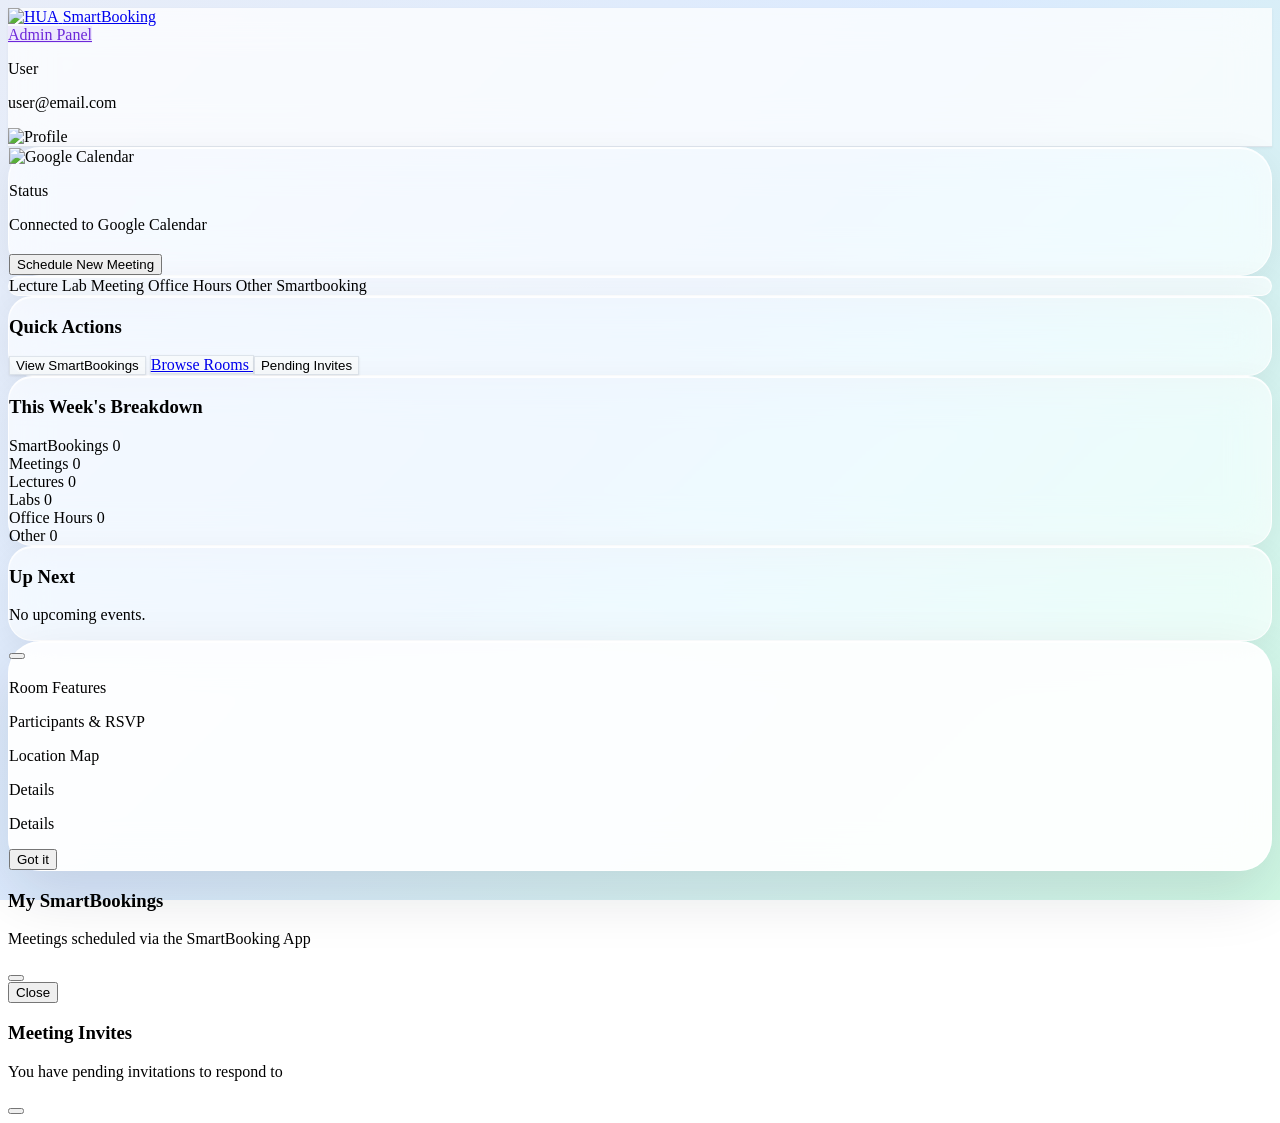
==== src/main/resources/templates/index.html @ e2af1001 "feat: more unit testing, minor bug fixes" ====
<!DOCTYPE html>
<html xmlns:th="http://www.thymeleaf.org"
      xmlns:sec="http://www.thymeleaf.org/extras/spring-security">
<head>
    <meta charset="UTF-8">
    <meta name="viewport" content="width=device-width, initial-scale=1.0">
    <meta name="_csrf" th:content="${_csrf.token}"/>
    <meta name="_csrf_header" th:content="${_csrf.headerName}"/>
    <title>SmartBooking - Dashboard</title>
    <link rel="stylesheet" href="https://unpkg.com/leaflet@1.9.4/dist/leaflet.css" />
    <script src="https://cdn.tailwindcss.com"></script>
    <script src="https://unpkg.com/lucide@latest"></script>
    <script src='https://cdn.jsdelivr.net/npm/fullcalendar@6.1.11/index.global.min.js'></script>
    <script src="https://unpkg.com/leaflet@1.9.4/dist/leaflet.js"></script>

    <link rel="stylesheet" th:href="@{/css/style.css}">
    <style>
        body.light-glass-theme {
            background: linear-gradient(135deg, #e8edf8 0%, #dbeafe 45%, #d1fae5 100%) !important;
            background-attachment: fixed !important;
        }

        .glass-surface {
            background: rgba(255, 255, 255, 0.65);
            backdrop-filter: blur(20px) saturate(160%);
            -webkit-backdrop-filter: blur(20px) saturate(160%);
            border: 1px solid rgba(255, 255, 255, 0.85);
            border-radius: 1.5rem;
            box-shadow: 0 8px 32px rgba(15, 23, 42, 0.06), inset 0 1px 0 rgba(255, 255, 255, 0.9);
        }

        .glass-surface-hero {
            background: rgba(255, 255, 255, 0.70);
            backdrop-filter: blur(20px) saturate(160%);
            -webkit-backdrop-filter: blur(20px) saturate(160%);
            border: 1px solid rgba(255, 255, 255, 0.85);
            border-radius: 2rem;
            box-shadow: 0 8px 32px rgba(15, 23, 42, 0.06), inset 0 1px 0 rgba(255, 255, 255, 0.9);
        }

        .glass-modal {
            background: rgba(255, 255, 255, 0.92);
            border: 1px solid rgba(255, 255, 255, 0.90);
            backdrop-filter: blur(20px);
            -webkit-backdrop-filter: blur(20px);
            border-radius: 2rem;
            box-shadow: 0 24px 60px rgba(15, 23, 42, 0.12), inset 0 1px 0 rgba(255, 255, 255, 0.9);
        }

        .glass-nav {
            background: rgba(255, 255, 255, 0.75) !important;
            backdrop-filter: blur(20px) !important;
            -webkit-backdrop-filter: blur(20px) !important;
            border-bottom: 1px solid rgba(148, 163, 184, 0.25) !important;
            box-shadow: 0 1px 3px rgba(15, 23, 42, 0.05) !important;
        }

        .glass-row {
            background: rgba(248, 250, 252, 0.80);
            border: 1px solid rgba(148, 163, 184, 0.25);
            box-shadow: 0 1px 3px rgba(15, 23, 42, 0.06), 0 1px 2px rgba(15, 23, 42, 0.04);
            transition: background 0.2s ease, box-shadow 0.2s ease, transform 0.15s ease;
        }

        .glass-row:hover {
            box-shadow: 0 4px 12px rgba(15, 23, 42, 0.08);
            transform: translateY(-1px);
        }

        .glass-row-blue:hover { background: rgba(239, 246, 255, 0.90); border-color: rgba(37, 99, 235, 0.25); }
        .glass-row-green:hover { background: rgba(236, 253, 245, 0.90); border-color: rgba(16, 185, 129, 0.25); }
        .glass-row-amber:hover { background: rgba(255, 251, 235, 0.90); border-color: rgba(245, 158, 11, 0.25); }
    </style>
</head>
<body class="min-h-screen font-sans text-slate-800 selection:bg-blue-100 light-glass-theme">

<div id="global-toast" class="fixed top-20 right-5 z-[9999] flex items-center gap-3 px-5 py-3.5 rounded-xl shadow-2xl transition-all duration-300 transform translate-x-[150%]">
    <i id="toast-icon" data-lucide="alert-triangle" class="w-5 h-5 shrink-0"></i>
    <span id="toast-message" class="text-sm font-bold tracking-wide"></span>
</div>

<input type="hidden" id="calendarEventsData" th:value="${eventsJson}"
       th:data-ooo-start="${outOfOfficeStart}"
       th:data-ooo-end="${outOfOfficeEnd}" />
<input type="hidden" id="currentUserEmail" th:value="${email}"/>

<nav class="glass-nav py-3 px-8 flex justify-between items-center sticky top-0 z-50">
    <div class="flex items-center gap-2">
        <a href="/" class="flex items-center gap-2 hover:opacity-80 transition-opacity">
            <img th:src="@{/images/hua-logo.png}" alt="HUA" class="w-8 h-8 object-contain" />
            <span class="text-lg font-bold tracking-tight btn-gradient-text">SmartBooking</span>
        </a>
    </div>
    <div class="flex items-center gap-4">
        <a sec:authorize="hasAuthority('ADMIN')" href="/admin/rooms" style="background: rgba(167,130,246,0.15); color: #6d28d9;" class="hover:opacity-80 font-semibold px-3 py-1.5 rounded-lg text-sm transition-all flex items-center gap-1.5">
            <i data-lucide="shield" class="w-4 h-4"></i> Admin Panel
        </a>
        <div class="text-right hidden md:block">
            <p class="text-xs font-bold text-gray-900" th:text="${name}">User</p>
            <p class="text-[10px] text-gray-500 uppercase tracking-wider font-bold"
               th:text="${role == 'ADMIN' ? 'Administrator' : email}">user@email.com</p>
        </div>
        <img th:src="${avatar != null ? avatar : 'https://ui-avatars.com/api/?name=' + name + '&background=dbeafe&color=2563eb'}"
             alt="Profile"
             class="w-10 h-10 rounded-full border-2 border-white shadow-md object-cover">
        <a href="/profile" class="text-gray-400 hover:text-blue-600 transition-colors p-2" title="My Profile">
            <i data-lucide="user-cog" class="w-5 h-5"></i>
        </a>
        <a href="#" onclick="document.getElementById('logout-form').submit(); return false;" class="text-gray-400 hover:text-red-600 transition-colors p-2" title="Logout">
            <i data-lucide="log-out" class="w-5 h-5"></i>
        </a>
        <form id="logout-form" th:action="@{/logout}" method="post" class="hidden"></form>
    </div>
</nav>

<main class="max-w-7xl mx-auto p-6 space-y-6">


    <div class="glass-surface-hero p-8 relative overflow-hidden">
        <div class="absolute -top-10 -right-10 w-64 h-64 bg-blue-400/10 rounded-full blur-3xl"></div>
        <div class="absolute -bottom-10 -left-10 w-64 h-64 bg-emerald-400/10 rounded-full blur-3xl"></div>
        <div class="relative z-10 flex flex-col md:flex-row justify-between items-start md:items-center gap-6">
            <div>
                <div class="flex items-center gap-3 mb-4">
                    <div class="w-12 h-12 bg-blue-50 rounded-xl flex items-center justify-center shadow-inner">
                        <img src="https://upload.wikimedia.org/wikipedia/commons/a/a5/Google_Calendar_icon_%282020%29.svg"
                             alt="Google Calendar"
                             class="w-7 h-7 object-contain">
                    </div>
                    <div>
                        <p class="text-[10px] uppercase tracking-widest text-slate-400 leading-none mb-1">Status</p>
                        <p class="text-sm font-bold text-slate-700">Connected to Google Calendar</p>
                    </div>
                </div>
                <h2 class="text-3xl font-bold mb-1 tracking-tight btn-gradient-text"
                    th:text="${name != null and !#strings.isEmpty(name)} ? ('Welcome back, ' + (${title != null and !#strings.isEmpty(title)} ? ${title} + ' ' : '') + ${name} + '!') : 'Welcome back!'">
                </h2>
            </div>
            <button onclick="window.location.href='/book'" class="bg-gradient-to-r from-blue-600 to-emerald-600 text-white flex items-center gap-2 px-8 py-4 rounded-xl font-bold transition-all shadow-xl shadow-blue-500/20 hover:shadow-blue-500/40 hover:scale-[1.02] active:scale-95 group">
                <i data-lucide="sparkles" class="w-5 h-5 group-hover:rotate-12 transition-transform"></i>
                Schedule New Meeting
            </button>
        </div>
    </div>

    <div class="grid grid-cols-1 lg:grid-cols-4 gap-6">
        <div class="lg:col-span-3 glass-surface p-6 relative overflow-hidden">
            <div id="calendar"></div>

            <div class="flex flex-wrap items-center gap-x-5 gap-y-2 mt-4 pt-4 border-t border-slate-200/60 text-xs font-semibold text-slate-500">
                <span class="flex items-center gap-1.5"><span class="w-2.5 h-2.5 rounded-full shrink-0" style="background:#8b5cf6"></span> Lecture</span>
                <span class="flex items-center gap-1.5"><span class="w-2.5 h-2.5 rounded-full shrink-0" style="background:#f59e0b"></span> Lab</span>
                <span class="flex items-center gap-1.5"><span class="w-2.5 h-2.5 rounded-full shrink-0" style="background:#10b981"></span> Meeting</span>
                <span class="flex items-center gap-1.5"><span class="w-2.5 h-2.5 rounded-full shrink-0" style="background:#f43f5e"></span> Office Hours</span>
                <span class="flex items-center gap-1.5"><span class="w-2.5 h-2.5 rounded-full shrink-0" style="background:#64748b"></span> Other</span>
                <span class="flex items-center gap-1.5"><span class="w-2.5 h-2.5 rounded-full shrink-0 bg-gradient-to-br from-blue-600 to-emerald-500"></span> Smartbooking</span>
            </div>
        </div>

        <div class="space-y-6">
            <div class="glass-surface p-6 relative overflow-hidden">
                <h3 class="font-bold mb-4 btn-gradient-text text-xs uppercase tracking-[0.2em]">Quick Actions</h3>
                <div class="space-y-3">
                    <button onclick="openAllBookingsModal()" class="glass-row glass-row-blue w-full flex items-center gap-3 p-4 rounded-2xl font-semibold transition-all group">
                        <i data-lucide="calendar-days" class="w-5 h-5 text-blue-600 group-hover:scale-110 transition-transform"></i>
                        <span class="text-gray-700 text-sm">View SmartBookings</span>
                    </button>
                    <a href="/rooms" class="glass-row glass-row-green w-full flex items-center gap-3 p-4 rounded-2xl font-semibold transition-all group block">
                        <i data-lucide="map-pin" class="w-5 h-5 text-emerald-600 group-hover:scale-110 transition-transform"></i>
                        <span class="text-gray-700 text-sm">Browse Rooms</span>
                    </a>
                    <button onclick="openPendingInvitesModal()" class="glass-row glass-row-amber w-full flex items-center justify-between p-4 rounded-2xl font-semibold transition-all group">
                        <div class="flex items-center gap-3">
                            <div class="relative">
                                <i data-lucide="bell-ring" class="w-5 h-5 text-amber-500 group-hover:scale-110 transition-transform"></i>
                                <span id="inviteBadge" class="hidden absolute -top-1 -right-1 flex h-2.5 w-2.5">
                                    <span class="animate-ping absolute inline-flex h-full w-full rounded-full bg-red-400 opacity-75"></span>
                                    <span class="relative inline-flex rounded-full h-2.5 w-2.5 bg-red-500 border-2 border-white"></span>
                                </span>
                            </div>
                            <span class="text-gray-700 text-sm">Pending Invites</span>
                        </div>
                        <span id="inviteCountBadge" class="hidden bg-amber-100 text-amber-700 text-[10px] font-bold px-2 py-0.5 rounded-full"></span>
                    </button>
                </div>
            </div>

            <div class="glass-surface p-6 relative overflow-hidden">
                <h3 class="font-bold mb-4 btn-gradient-text text-xs uppercase tracking-[0.2em]">This Week's Breakdown</h3>
                <div class="space-y-4">

                    <div>
                        <div class="flex justify-between text-[10px] font-bold text-blue-800 mb-1.5">
                            <span class="flex items-center gap-1.5"><i data-lucide="sparkles" class="w-3 h-3 text-blue-600"></i> SmartBookings</span>
                            <span id="stat-count-smart">0</span>
                        </div>
                        <div class="w-full bg-slate-100 rounded-full h-1.5 shadow-inner">
                            <div id="stat-bar-smart" class="bg-gradient-to-r from-blue-500 to-emerald-400 h-1.5 rounded-full transition-all duration-1000 ease-out shadow-sm" style="width: 0%"></div>
                        </div>
                    </div>

                    <div>
                        <div class="flex justify-between text-[10px] font-bold text-emerald-800 mb-1.5">
                            <span class="flex items-center gap-1.5"><i data-lucide="users" class="w-3 h-3 text-emerald-600"></i> Meetings</span>
                            <span id="stat-count-meeting">0</span>
                        </div>
                        <div class="w-full bg-white/60 rounded-full h-1.5 shadow-inner">
                            <div id="stat-bar-meeting" class="bg-emerald-500 h-1.5 rounded-full transition-all duration-1000 ease-out" style="width: 0%"></div>
                        </div>
                    </div>

                    <div>
                        <div class="flex justify-between text-[10px] font-bold text-purple-800 mb-1.5">
                            <span class="flex items-center gap-1.5"><i data-lucide="book-open" class="w-3 h-3 text-purple-600"></i> Lectures</span>
                            <span id="stat-count-lecture">0</span>
                        </div>
                        <div class="w-full bg-white/60 rounded-full h-1.5 shadow-inner">
                            <div id="stat-bar-lecture" class="bg-purple-500 h-1.5 rounded-full transition-all duration-1000 ease-out" style="width: 0%"></div>
                        </div>
                    </div>

                    <div>
                        <div class="flex justify-between text-[10px] font-bold text-amber-800 mb-1.5">
                            <span class="flex items-center gap-1.5"><i data-lucide="flask-conical" class="w-3 h-3 text-amber-500"></i> Labs</span>
                            <span id="stat-count-lab">0</span>
                        </div>
                        <div class="w-full bg-white/60 rounded-full h-1.5 shadow-inner">
                            <div id="stat-bar-lab" class="bg-amber-400 h-1.5 rounded-full transition-all duration-1000 ease-out" style="width: 0%"></div>
                        </div>
                    </div>

                    <div>
                        <div class="flex justify-between text-[10px] font-bold text-rose-800 mb-1.5">
                            <span class="flex items-center gap-1.5"><i data-lucide="briefcase" class="w-3 h-3 text-rose-500"></i> Office Hours</span>
                            <span id="stat-count-office">0</span>
                        </div>
                        <div class="w-full bg-white/60 rounded-full h-1.5 shadow-inner">
                            <div id="stat-bar-office" class="bg-rose-400 h-1.5 rounded-full transition-all duration-1000 ease-out" style="width: 0%"></div>
                        </div>
                    </div>

                    <div>
                        <div class="flex justify-between text-[10px] font-bold text-slate-600 mb-1.5">
                            <span class="flex items-center gap-1.5"><i data-lucide="calendar" class="w-3 h-3 text-slate-500"></i> Other</span>
                            <span id="stat-count-other">0</span>
                        </div>
                        <div class="w-full bg-white/60 rounded-full h-1.5 shadow-inner">
                            <div id="stat-bar-other" class="bg-slate-400 h-1.5 rounded-full transition-all duration-1000 ease-out" style="width: 0%"></div>
                        </div>
                    </div>

                </div>
            </div>

            <div class="glass-surface p-6 relative overflow-hidden">
                <h3 class="font-bold mb-4 btn-gradient-text text-xs uppercase tracking-[0.2em]">Up Next</h3>
                <div id="upNextList" class="space-y-3">
                    <p class="text-xs text-slate-400 font-medium">Loading...</p>
                </div>
            </div>
        </div>
    </div>
</main>

<div id="eventModal" class="fixed inset-0 bg-slate-900/40 backdrop-blur-md z-[100] hidden flex items-center justify-center p-4">
    <div class="glass-modal p-8 relative overflow-hidden">
        <div class="absolute -top-10 -right-10 w-48 h-48 bg-blue-400/10 rounded-full blur-3xl"></div>
        <div class="absolute -bottom-10 -left-10 w-48 h-48 bg-emerald-400/10 rounded-full blur-3xl"></div>
        <div class="relative z-10">
            <div class="flex justify-between items-start mb-6">
                <div class="p-3 bg-gradient-to-br from-blue-500/20 to-emerald-500/20 rounded-2xl border border-white/50">
                    <i data-lucide="info" class="w-6 h-6 text-blue-600"></i>
                </div>
                <button onclick="closeModal()" class="p-2 hover:bg-white/50 rounded-full transition-colors group">
                    <i data-lucide="x" class="w-5 h-5 text-gray-400 group-hover:text-red-500"></i>
                </button>
            </div>

            <h3 id="modalTitle" class="text-2xl font-bold text-gray-900 mb-2 leading-tight tracking-tight"></h3>

            <div class="grid grid-cols-1 md:grid-cols-2 gap-6 mt-6">

                <div class="space-y-4">
                    <div class="flex items-center gap-3 text-gray-700 bg-white/40 p-3 rounded-2xl border border-white/60 shadow-sm">
                        <div class="p-2 bg-blue-100 rounded-lg">
                            <i data-lucide="clock" class="w-4 h-4 text-blue-600"></i>
                        </div>
                        <span id="modalTime" class="text-sm font-bold"></span>
                    </div>

                    <div class="flex items-center gap-3 text-gray-700 bg-white/40 p-3 rounded-2xl border border-white/60 shadow-sm">
                        <div class="p-2 bg-emerald-100 rounded-lg">
                            <i data-lucide="map-pin" class="w-4 h-4 text-emerald-600"></i>
                        </div>
                        <span id="modalLocation" class="text-sm font-bold"></span>
                    </div>

                    <div id="modalAmenitiesContainer" class="pt-2 hidden">
                        <p class="text-[10px] uppercase tracking-[0.2em] text-emerald-800/60 mb-2 font-bold px-1">Room Features</p>
                        <div id="modalAmenitiesList" class="flex flex-wrap gap-2"></div>
                    </div>

                    <div id="modalParticipantsContainer" class="pt-2 hidden">
                        <p class="text-[10px] uppercase tracking-[0.2em] text-blue-800/60 mb-2 font-bold px-1">Participants & RSVP</p>
                        <div id="modalParticipantsList" class="flex flex-col gap-2"></div>
                    </div>
                </div>

                <div id="eventMapSection" class="hidden flex flex-col justify-between">
                    <div>
                        <p class="text-[10px] uppercase tracking-[0.2em] text-emerald-800/60 mb-2 font-bold px-1">Location Map</p>
                        <div id="eventMap" class="w-full h-56 rounded-2xl border border-white/60 shadow-sm z-10"></div>
                    </div>
                    <div class="pt-4">
                        <p class="text-[10px] uppercase tracking-[0.2em] text-blue-800/60 mb-2 font-bold px-1">Details</p>
                        <div class="bg-white/30 p-3 rounded-2xl border border-white/40">
                            <p id="modalDescription" class="text-sm text-gray-600 leading-relaxed font-medium"></p>
                        </div>
                    </div>
                </div>

            </div>

            <div id="eventDescSection" class="pt-4">
                <p class="text-[10px] uppercase tracking-[0.2em] text-blue-800/60 mb-2 font-bold px-1">Details</p>
                <div class="bg-white/30 p-4 rounded-2xl border border-white/40">
                    <p id="modalDescriptionFull" class="text-sm text-gray-600 leading-relaxed font-medium"></p>
                </div>
            </div>

            <button onclick="closeModal()" class="w-full mt-8 py-4 bg-gradient-to-r from-blue-600 to-emerald-600 text-white rounded-2xl font-bold shadow-lg shadow-blue-500/20 hover:shadow-blue-500/40 hover:scale-[1.02] active:scale-95 transition-all">
                Got it
            </button>
        </div>
    </div>
</div>

<div id="allBookingsModal" class="fixed inset-0 bg-slate-900/60 backdrop-blur-sm z-[150] hidden flex items-center justify-center p-4 transition-opacity">
    <div class="bg-white rounded-3xl shadow-2xl border border-gray-200 max-w-4xl w-full max-h-[85vh] flex flex-col relative animate-in fade-in zoom-in-95 duration-200">

        <div class="flex justify-between items-center p-6 border-b border-slate-100">
            <div class="flex items-center gap-4">
                <div class="p-3 bg-blue-50 text-blue-600 rounded-2xl border border-blue-100">
                    <i data-lucide="calendar-check" class="w-6 h-6"></i>
                </div>
                <div>
                    <h3 class="text-xl font-black text-slate-900">My SmartBookings</h3>
                    <p class="text-xs text-slate-500 font-medium mt-0.5">Meetings scheduled via the SmartBooking App</p>
                </div>
            </div>
            <button onclick="closeAllBookingsModal()" class="p-2 text-slate-400 hover:text-red-500 hover:bg-red-50 rounded-full transition-colors">
                <i data-lucide="x" class="w-6 h-6"></i>
            </button>
        </div>

        <div id="allBookingsList" class="p-6 overflow-y-auto flex-1 space-y-3 bg-slate-50/50">
        </div>

        <div class="p-4 border-t border-slate-100 flex justify-end">
            <button onclick="closeAllBookingsModal()" class="px-6 py-2.5 bg-slate-100 border border-slate-200 text-slate-700 font-bold rounded-xl hover:bg-slate-200 transition-all text-sm">
                Close
            </button>
        </div>
    </div>
</div>

<div id="pendingInvitesModal" class="fixed inset-0 bg-slate-900/60 backdrop-blur-sm z-[200] hidden flex items-center justify-center p-4 transition-opacity">
    <div class="bg-white rounded-3xl shadow-2xl border border-gray-200 max-w-lg w-full max-h-[85vh] flex flex-col relative overflow-hidden animate-in fade-in zoom-in-95 duration-200">

        <div class="flex justify-between items-center p-6 border-b border-slate-100">
            <div class="flex items-center gap-4">
                <div class="p-3 bg-amber-50 text-amber-600 rounded-2xl border border-amber-100 relative">
                    <i data-lucide="bell-ring" class="w-6 h-6"></i>
                </div>
                <div>
                    <h3 class="text-xl font-black text-slate-900">Meeting Invites</h3>
                    <p class="text-xs text-slate-500 font-medium mt-0.5">You have pending invitations to respond to</p>
                </div>
            </div>
            <button onclick="closePendingInvitesModal()" class="p-2 text-slate-400 hover:text-red-500 hover:bg-red-50 rounded-full transition-colors">
                <i data-lucide="x" class="w-6 h-6"></i>
            </button>
        </div>

        <div id="pendingInvitesList" class="p-6 overflow-y-auto flex-1 space-y-4 bg-slate-50/50">
        </div>

    </div>
</div>

<script th:src="@{/js/index.js}"></script>
<script>
    (function () {
        const TYPE_STYLES = {
            lecture: { bg: 'rgba(221,214,254,0.55)', text: '#4c1d95', dot: '#8b5cf6' },
            lab: { bg: 'rgba(253,230,138,0.55)', text: '#78350f', dot: '#f59e0b' },
            meeting: { bg: 'rgba(167,243,208,0.55)', text: '#064e3b', dot: '#10b981' },
            office_hours: { bg: 'rgba(254,205,211,0.55)', text: '#881337', dot: '#f43f5e' },
            other: { bg: 'rgba(226,232,240,0.55)', text: '#1e293b', dot: '#64748b' },
            smartbooking: {
                bg: 'rgba(191,219,254,0.55)',
                text: '#1e3a8a',
                dot: 'linear-gradient(135deg, #2563eb, #10b981)'
            }
        };

        function escapeHtml(str) {
            const div = document.createElement('div');
            div.textContent = str == null ? '' : String(str);
            return div.innerHTML;
        }

        function normalizeEvent(raw) {
            const props = raw.extendedProps || {};

            const TYPE_MAP = {
                'SMART_BOOKING': 'smartbooking',
                'LECTURE': 'lecture',
                'LAB': 'lab',
                'MEETING': 'meeting',
                'OFFICE_HOURS': 'office_hours'
            };
            const type = TYPE_MAP[String(props.type || '').toUpperCase()] || 'other';

            const rawRoomName = props.locationName;
            const rawLocation = props.roomLocation || props.fullLocation;
            let location = '';
            if (rawRoomName && rawRoomName !== 'No location specified' && rawLocation && rawLocation !== 'No location specified') {
                location = rawRoomName + ' - ' + rawLocation;
            } else if (rawRoomName && rawRoomName !== 'No location specified') {
                location = rawRoomName;
            } else if (rawLocation && rawLocation !== 'No location specified') {
                location = rawLocation;
            }

            return {
                title: raw.title || props.fullTitle || 'Untitled Event',
                type: type,
                location: location,
                start: raw.start ? new Date(raw.start) : null,
                end: raw.end ? new Date(raw.end) : null,
                display: raw.display,
                participants: props.participants || {},
                organizerEmail: props.organizerEmail
            };
        }

        function isDeclinedByCurrentUser(e, currentUserEmail) {
            if (!currentUserEmail) return false;
            const parts = e.participants || {};
            for (const email of Object.keys(parts)) {
                if (email.trim().toLowerCase() === currentUserEmail) {
                    return String(parts[email]).toUpperCase() === 'DECLINED';
                }
            }
            return false;
        }

        function formatTimeRange(start, end) {
            const opts = { hour: '2-digit', minute: '2-digit', hour12: false };
            const dateStr = start.toLocaleDateString([], { day: 'numeric', month: 'short' });
            const startStr = start.toLocaleTimeString([], opts);
            const endStr = end ? end.toLocaleTimeString([], opts) : '';
            return dateStr + ' \u00b7 ' + startStr + (endStr ? '\u2013' + endStr : '');
        }

        function renderUpNext(events, currentUserEmail) {
            const container = document.getElementById('upNextList');
            if (!container) return;

            window.upNextRawEvents = [];

            const now = new Date();
            const upcoming = events
                .filter(function (raw) { return raw.display !== 'background'; })
                .map(function(raw) {
                    const norm = normalizeEvent(raw);
                    norm.rawEvent = raw;
                    return norm;
                })
                .filter(function (e) { return e.start && e.start.getTime() >= now.getTime(); })
                .filter(function (e) { return !isDeclinedByCurrentUser(e, currentUserEmail); })
                .sort(function (a, b) { return a.start - b.start; })
                .slice(0, 3);

            if (!upcoming.length) {
                container.innerHTML = '<p class="text-xs text-slate-400 font-medium">No upcoming events.</p>';
                return;
            }

            container.innerHTML = upcoming.map(function (e, index) {
                window.upNextRawEvents.push(e.rawEvent);

                const colors = TYPE_STYLES[e.type] || TYPE_STYLES.other;
                const timeStr = formatTimeRange(e.start, e.end);

                let displayTitle = e.title;
                const fullTitle = e.rawEvent.extendedProps && e.rawEvent.extendedProps.fullTitle;
                if (fullTitle && fullTitle.trim() !== '' && fullTitle !== 'Untitled Event') {
                    displayTitle = fullTitle;
                } else if (displayTitle.trim() === 'SmartBooking' && e.rawEvent.extendedProps) {
                    displayTitle = e.rawEvent.extendedProps.locationName
                        ? e.rawEvent.extendedProps.locationName + ' Meeting'
                        : 'Meeting';
                }

                return '' +
                    '<div onclick="window.openCalendarEventModal(window.upNextRawEvents[' + index + '])" ' +
                    'class="px-3 py-2 rounded-xl mb-2 border border-white/60 shadow-sm cursor-pointer hover:scale-[1.01] hover:shadow-md transition-all flex items-center gap-2" style="background:' + colors.bg + '">' +
                    '<div class="w-1.5 h-1.5 rounded-full shrink-0" style="background:' + colors.dot + '"></div>' +
                    '<div class="flex-1 min-w-0 text-xs truncate" style="color:' + colors.text + '">' +
                    '<span class="font-bold">' + escapeHtml(displayTitle) + '</span>' +
                    '<span class="opacity-40 mx-1.5">-</span>' +
                    '<span class="text-[10px] font-semibold opacity-80">' + timeStr + '</span>' +
                    '</div>' +
                    '</div>';
            }).join('');
        }

        document.addEventListener('DOMContentLoaded', function () {
            try {
                const input = document.getElementById('calendarEventsData');
                const raw = input ? input.value : null;
                const events = raw ? JSON.parse(raw) : [];
                const emailInput = document.getElementById('currentUserEmail');
                const currentUserEmail = emailInput ? emailInput.value.trim().toLowerCase() : '';
                renderUpNext(Array.isArray(events) ? events : [], currentUserEmail);
            } catch (err) {
                console.error('Up Next render failed:', err);
                const container = document.getElementById('upNextList');
                if (container) container.innerHTML = '<p class="text-xs text-slate-400 font-medium">No upcoming events.</p>';
            }
        });
    })();
</script>
</body>
</html>
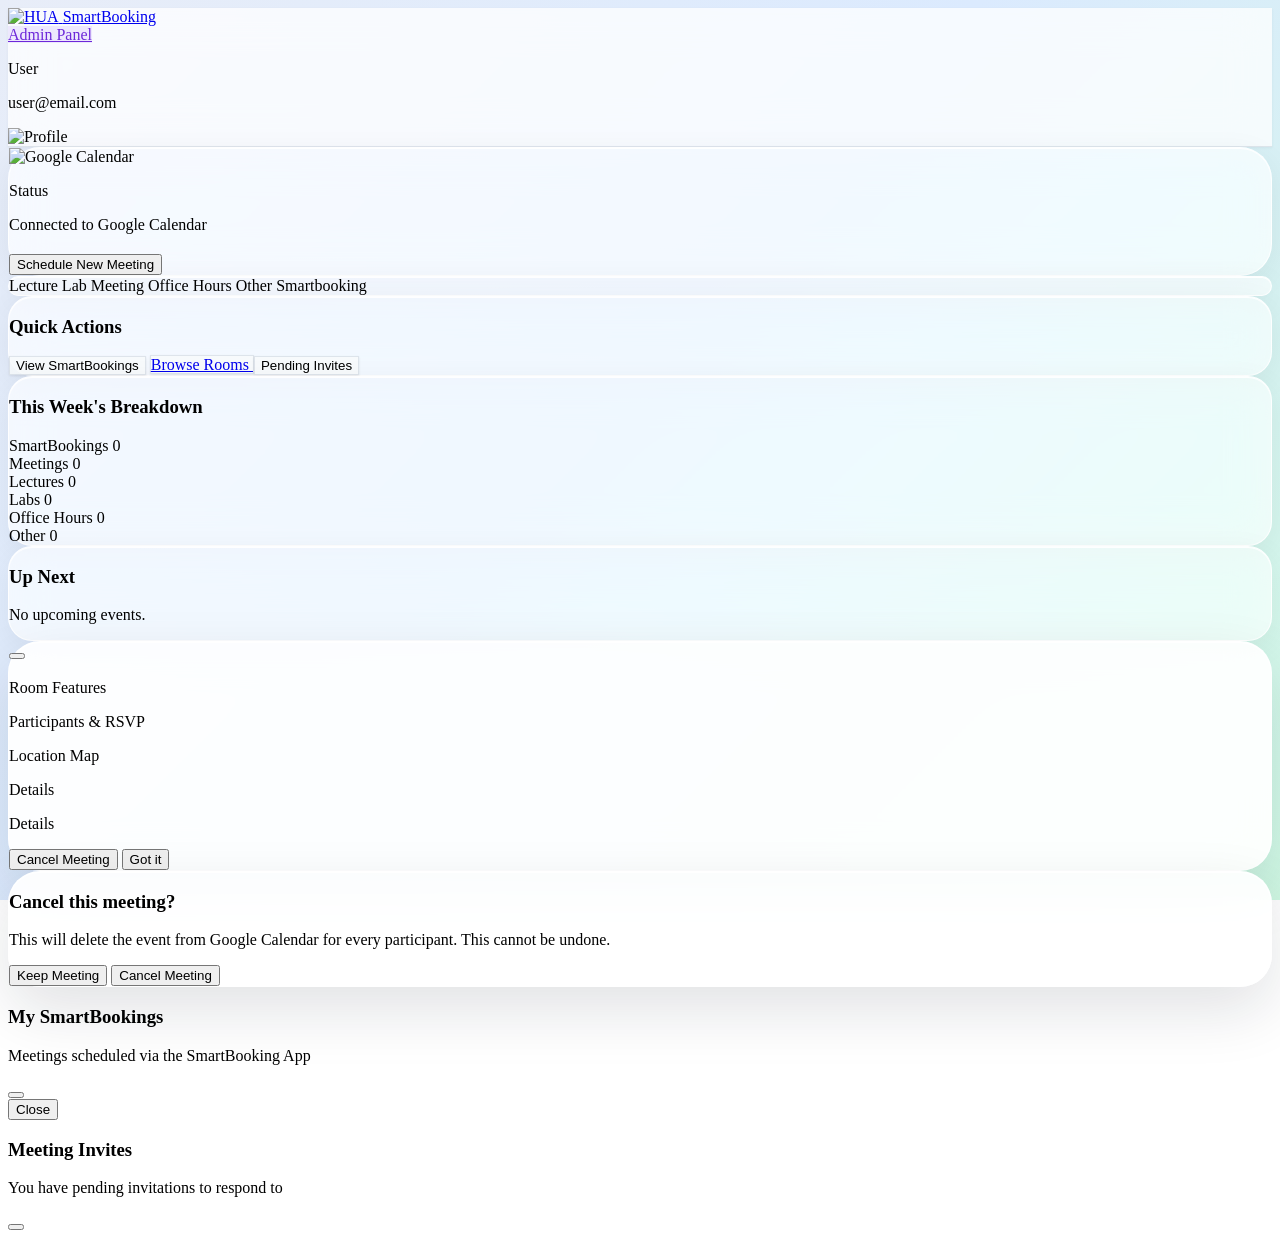
==== commit 9e41f985: "fix: minor bug fixes" ====
--- a/src/main/resources/templates/index.html
+++ b/src/main/resources/templates/index.html
@@ -328,8 +328,36 @@
                 </div>
             </div>
 
-            <button onclick="closeModal()" class="w-full mt-8 py-4 bg-gradient-to-r from-blue-600 to-emerald-600 text-white rounded-2xl font-bold shadow-lg shadow-blue-500/20 hover:shadow-blue-500/40 hover:scale-[1.02] active:scale-95 transition-all">
-                Got it
+            <div class="mt-8 flex flex-col gap-3">
+                <button id="cancelMeetingBtn" onclick="cancelMeeting()" class="hidden w-full py-3.5 bg-rose-50 text-rose-600 border-2 border-rose-200 rounded-2xl font-bold hover:bg-rose-100 transition-all flex items-center justify-center gap-2">
+                    <i data-lucide="calendar-x" class="w-4 h-4"></i> Cancel Meeting
+                </button>
+
+                <button onclick="closeModal()" class="w-full py-4 bg-gradient-to-r from-blue-600 to-emerald-600 text-white rounded-2xl font-bold shadow-lg shadow-blue-500/20 hover:shadow-blue-500/40 hover:scale-[1.02] active:scale-95 transition-all">
+                    Got it
+                </button>
+            </div>
+        </div>
+    </div>
+</div>
+
+<div id="cancelConfirmModal" class="fixed inset-0 bg-slate-900/35 backdrop-blur-md hidden flex items-center justify-center z-[110] p-4">
+    <div class="glass-modal rounded-[2.5rem] p-8 max-w-sm w-full">
+        <div class="mx-auto flex items-center justify-center h-16 w-16 rounded-full bg-rose-100 mb-6">
+            <i data-lucide="calendar-x" class="h-8 w-8 text-rose-600"></i>
+        </div>
+        <div class="text-center">
+            <h3 class="text-xl font-black text-slate-900 mb-2">Cancel this meeting?</h3>
+            <p class="text-sm text-slate-500 font-medium">
+                This will delete the event from Google Calendar for every participant. This cannot be undone.
+            </p>
+        </div>
+        <div class="flex gap-3 mt-8">
+            <button type="button" onclick="closeCancelConfirmModal()" class="flex-1 py-3 font-bold text-slate-600 hover:bg-slate-100 rounded-xl transition-all">
+                Keep Meeting
+            </button>
+            <button type="button" id="confirmCancelMeetingBtn" onclick="executeCancelMeeting()" class="flex-1 py-3 bg-rose-600 text-white font-bold rounded-xl hover:bg-rose-700 shadow-md shadow-rose-200 transition-all flex items-center justify-center gap-2">
+                <i data-lucide="calendar-x" class="w-4 h-4"></i> Cancel Meeting
             </button>
         </div>
     </div>
@@ -365,7 +393,7 @@
 </div>
 
 <div id="pendingInvitesModal" class="fixed inset-0 bg-slate-900/60 backdrop-blur-sm z-[200] hidden flex items-center justify-center p-4 transition-opacity">
-    <div class="bg-white rounded-3xl shadow-2xl border border-gray-200 max-w-lg w-full max-h-[85vh] flex flex-col relative overflow-hidden animate-in fade-in zoom-in-95 duration-200">
+    <div class="bg-white rounded-3xl shadow-2xl border border-gray-200 max-w-lg w-full max-h-[85vh] flex flex-col relative animate-in fade-in zoom-in-95 duration-200">
 
         <div class="flex justify-between items-center p-6 border-b border-slate-100">
             <div class="flex items-center gap-4">
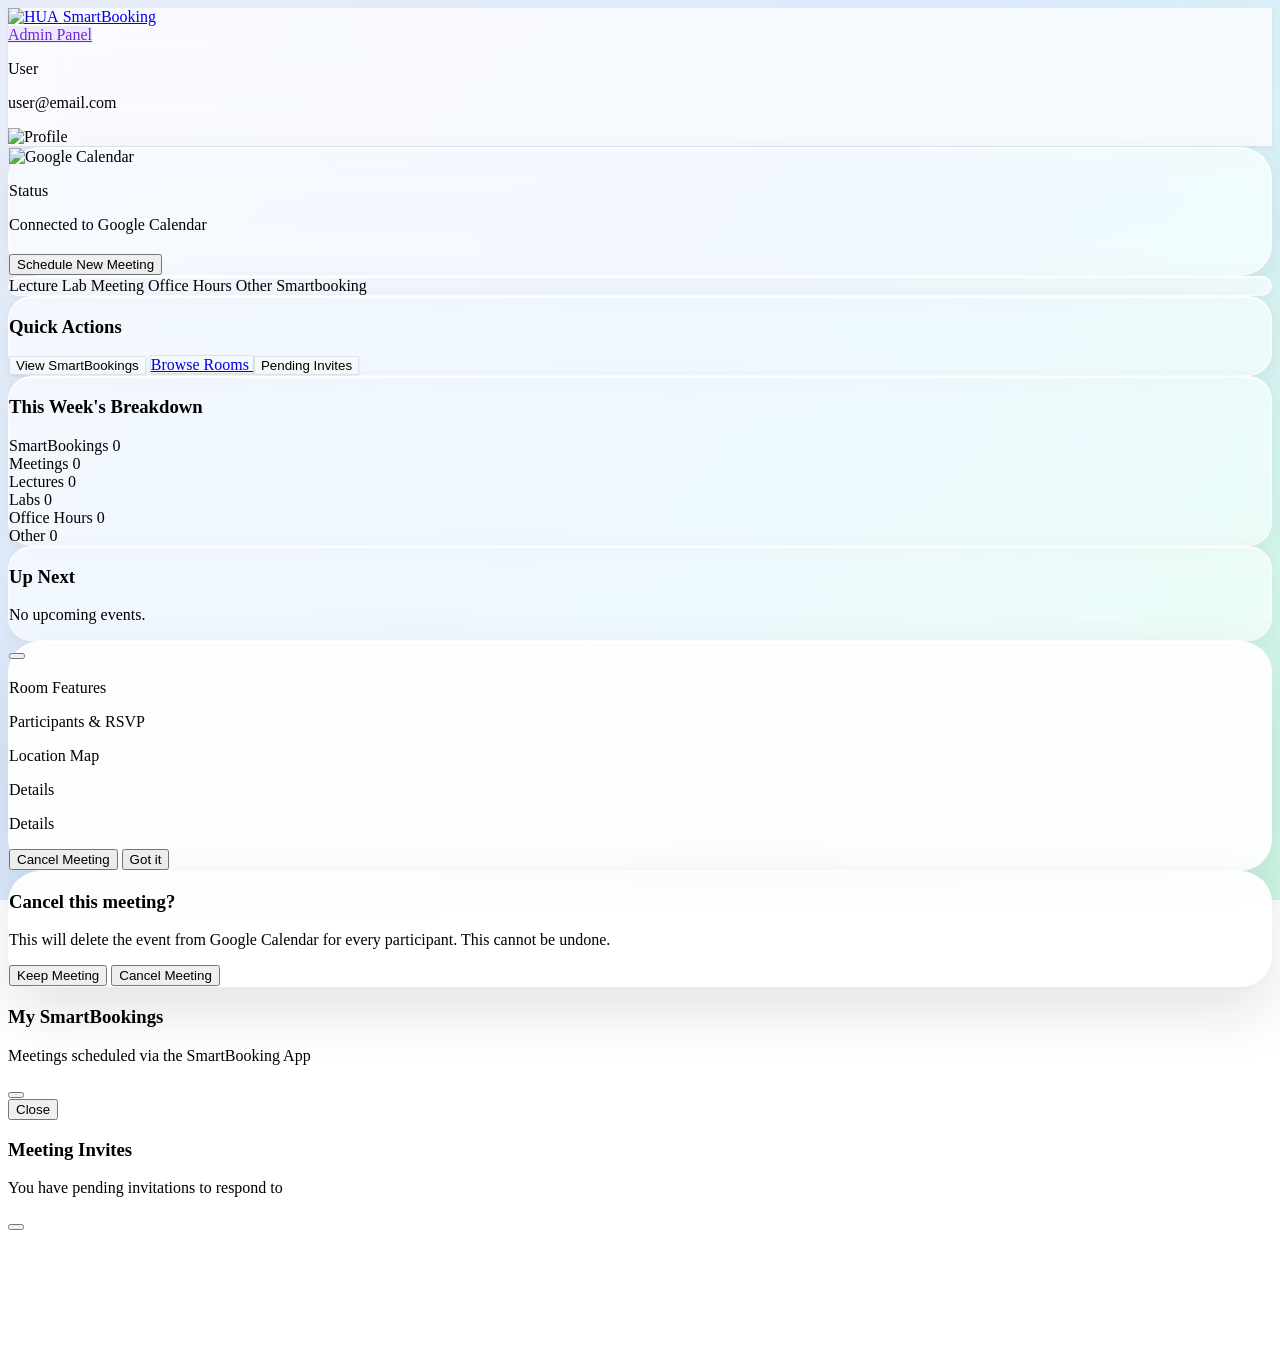
==== commit 131f77f7: "fix: minor UI/UX changes" ====
--- a/src/main/resources/templates/index.html
+++ b/src/main/resources/templates/index.html
@@ -413,8 +413,31 @@
         <div id="pendingInvitesList" class="p-6 overflow-y-auto flex-1 space-y-4 bg-slate-50/50">
         </div>
 
+        <div id="declineConfirmModal" class="fixed inset-0 bg-slate-900/35 backdrop-blur-md hidden flex items-center justify-center z-[210] p-4">
+            <div class="glass-modal rounded-[2.5rem] p-8 max-w-sm w-full">
+                <div class="mx-auto flex items-center justify-center h-16 w-16 rounded-full bg-rose-100 mb-6">
+                    <i data-lucide="calendar-x" class="h-8 w-8 text-rose-600"></i>
+                </div>
+                <div class="text-center">
+                    <h3 class="text-xl font-black text-slate-900 mb-2">Decline this invitation?</h3>
+                    <p class="text-sm text-slate-500 font-medium">
+                        The meeting will be removed from your calendar. This response cannot be undone.
+                    </p>
+                </div>
+                <div class="flex gap-3 mt-8">
+                    <button type="button" onclick="closeDeclineConfirmModal()" class="flex-1 py-3 font-bold text-slate-600 hover:bg-slate-100 rounded-xl transition-all">
+                        Cancel
+                    </button>
+                    <button type="button" onclick="executeDeclineRsvp()" class="flex-1 py-3 bg-rose-600 text-white font-bold rounded-xl hover:bg-rose-700 shadow-md shadow-rose-200 transition-all flex items-center justify-center gap-2">
+                        <i data-lucide="x" class="w-4 h-4"></i> Decline
+                    </button>
+                </div>
+            </div>
+        </div>
+
     </div>
 </div>
+<div th:replace="~{fragments/footer :: footer}"></div>
 
 <script th:src="@{/js/index.js}"></script>
 <script>
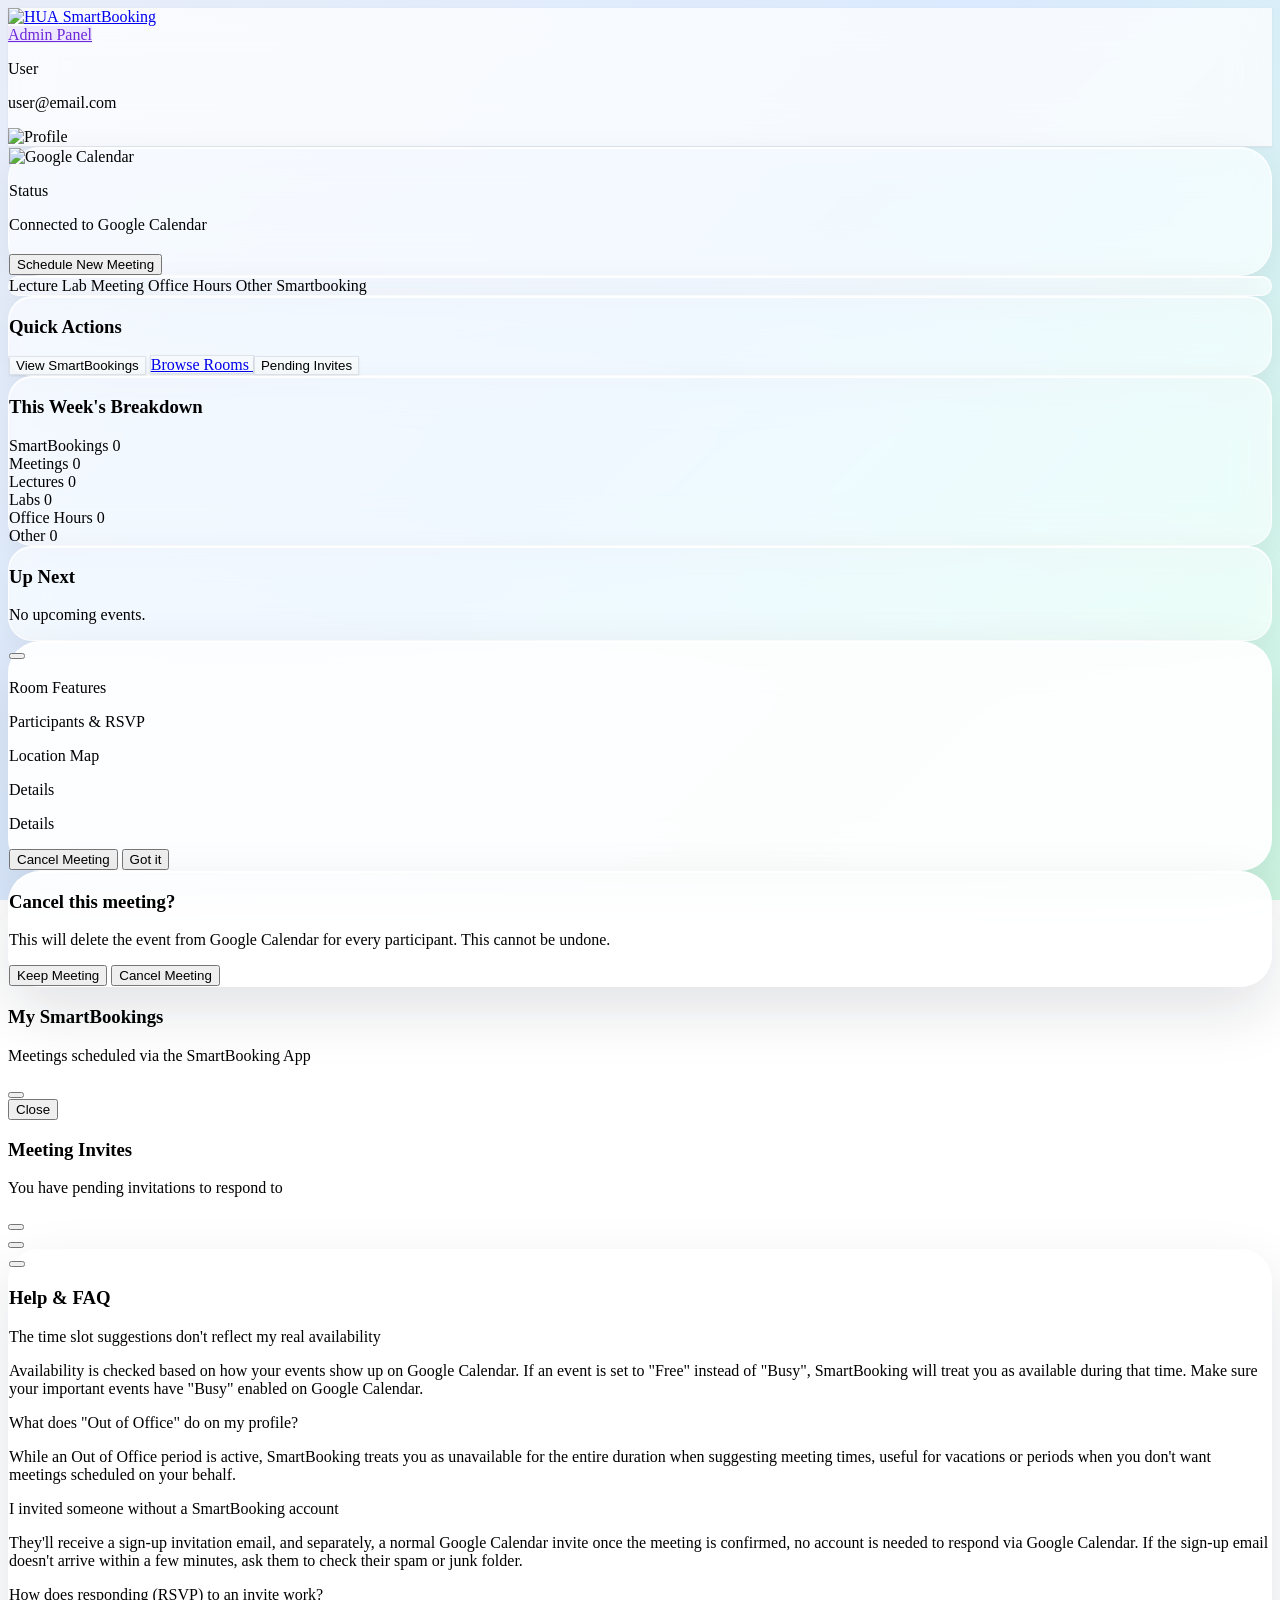
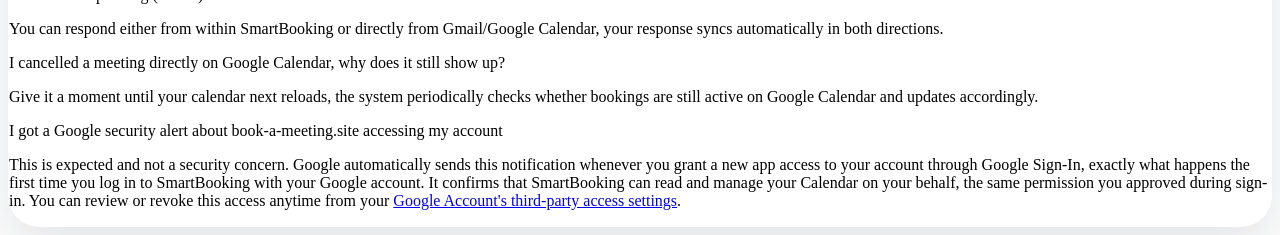
==== commit b68e3e0b: "feat: add help modal" ====
--- a/src/main/resources/templates/index.html
+++ b/src/main/resources/templates/index.html
@@ -413,31 +413,8 @@
         <div id="pendingInvitesList" class="p-6 overflow-y-auto flex-1 space-y-4 bg-slate-50/50">
         </div>
 
-        <div id="declineConfirmModal" class="fixed inset-0 bg-slate-900/35 backdrop-blur-md hidden flex items-center justify-center z-[210] p-4">
-            <div class="glass-modal rounded-[2.5rem] p-8 max-w-sm w-full">
-                <div class="mx-auto flex items-center justify-center h-16 w-16 rounded-full bg-rose-100 mb-6">
-                    <i data-lucide="calendar-x" class="h-8 w-8 text-rose-600"></i>
-                </div>
-                <div class="text-center">
-                    <h3 class="text-xl font-black text-slate-900 mb-2">Decline this invitation?</h3>
-                    <p class="text-sm text-slate-500 font-medium">
-                        The meeting will be removed from your calendar. This response cannot be undone.
-                    </p>
-                </div>
-                <div class="flex gap-3 mt-8">
-                    <button type="button" onclick="closeDeclineConfirmModal()" class="flex-1 py-3 font-bold text-slate-600 hover:bg-slate-100 rounded-xl transition-all">
-                        Cancel
-                    </button>
-                    <button type="button" onclick="executeDeclineRsvp()" class="flex-1 py-3 bg-rose-600 text-white font-bold rounded-xl hover:bg-rose-700 shadow-md shadow-rose-200 transition-all flex items-center justify-center gap-2">
-                        <i data-lucide="x" class="w-4 h-4"></i> Decline
-                    </button>
-                </div>
-            </div>
-        </div>
-
     </div>
 </div>
-<div th:replace="~{fragments/footer :: footer}"></div>
 
 <script th:src="@{/js/index.js}"></script>
 <script>
@@ -584,5 +561,58 @@
         });
     })();
 </script>
+<button id="helpFabBtn" onclick="document.getElementById('helpModal').classList.remove('hidden')"
+        class="fixed bottom-6 right-6 z-[90] w-14 h-14 rounded-full bg-gradient-to-r from-blue-600 to-emerald-600 text-white shadow-lg shadow-blue-500/30 hover:shadow-xl hover:scale-105 transition-all flex items-center justify-center"
+        title="Help & FAQ">
+    <i data-lucide="help-circle" class="w-6 h-6"></i>
+</button>
+
+<div id="helpModal" class="fixed inset-0 bg-slate-900/40 backdrop-blur-md hidden flex items-center justify-center z-[95] p-4">
+    <div class="glass-modal rounded-[2.5rem] max-w-lg w-full max-h-[85vh] overflow-y-auto p-8 relative">
+        <button onclick="document.getElementById('helpModal').classList.add('hidden')" class="absolute top-6 right-6 p-2 rounded-full text-slate-400 hover:text-slate-700 hover:bg-slate-100 transition-colors">
+            <i data-lucide="x" class="w-5 h-5"></i>
+        </button>
+
+        <div class="flex items-center gap-3 mb-6">
+            <div class="w-10 h-10 bg-blue-50 text-blue-600 rounded-2xl flex items-center justify-center">
+                <i data-lucide="help-circle" class="w-5 h-5"></i>
+            </div>
+            <h3 class="text-xl font-black text-slate-900">Help &amp; FAQ</h3>
+        </div>
+
+        <div class="space-y-5 text-sm">
+            <div>
+                <p class="font-bold text-slate-900 mb-1">The time slot suggestions don't reflect my real availability</p>
+                <p class="text-slate-600 leading-relaxed">Availability is checked based on how your events show up on Google Calendar. If an event is set to "Free" instead of "Busy", SmartBooking will treat you as available during that time. Make sure your important events have "Busy" enabled on Google Calendar.</p>
+            </div>
+
+            <div>
+                <p class="font-bold text-slate-900 mb-1">What does "Out of Office" do on my profile?</p>
+                <p class="text-slate-600 leading-relaxed">While an Out of Office period is active, SmartBooking treats you as unavailable for the entire duration when suggesting meeting times, useful for vacations or periods when you don't want meetings scheduled on your behalf.</p>
+            </div>
+
+            <div>
+                <p class="font-bold text-slate-900 mb-1">I invited someone without a SmartBooking account</p>
+                <p class="text-slate-600 leading-relaxed">They'll receive a sign-up invitation email, and separately, a normal Google Calendar invite once the meeting is confirmed, no account is needed to respond via Google Calendar. If the sign-up email doesn't arrive within a few minutes, ask them to check their spam or junk folder.</p>
+            </div>
+
+            <div>
+                <p class="font-bold text-slate-900 mb-1">How does responding (RSVP) to an invite work?</p>
+                <p class="text-slate-600 leading-relaxed">You can respond either from within SmartBooking or directly from Gmail/Google Calendar, your response syncs automatically in both directions.</p>
+            </div>
+
+            <div>
+                <p class="font-bold text-slate-900 mb-1">I cancelled a meeting directly on Google Calendar, why does it still show up?</p>
+                <p class="text-slate-600 leading-relaxed">Give it a moment until your calendar next reloads, the system periodically checks whether bookings are still active on Google Calendar and updates accordingly.</p>
+            </div>
+
+            <div>
+                <p class="font-bold text-slate-900 mb-1">I got a Google security alert about book-a-meeting.site accessing my account</p>
+                <p class="text-slate-600 leading-relaxed">This is expected and not a security concern. Google automatically sends this notification whenever you grant a new app access to your account through Google Sign-In, exactly what happens the first time you log in to SmartBooking with your Google account. It confirms that SmartBooking can read and manage your Calendar on your behalf, the same permission you approved during sign-in. You can review or revoke this access anytime from your <a href="https://myaccount.google.com/connections" target="_blank" class="text-blue-600 font-semibold hover:underline">Google Account's third-party access settings</a>.</p>
+            </div>
+        </div>
+    </div>
+</div>
+
 </body>
 </html>
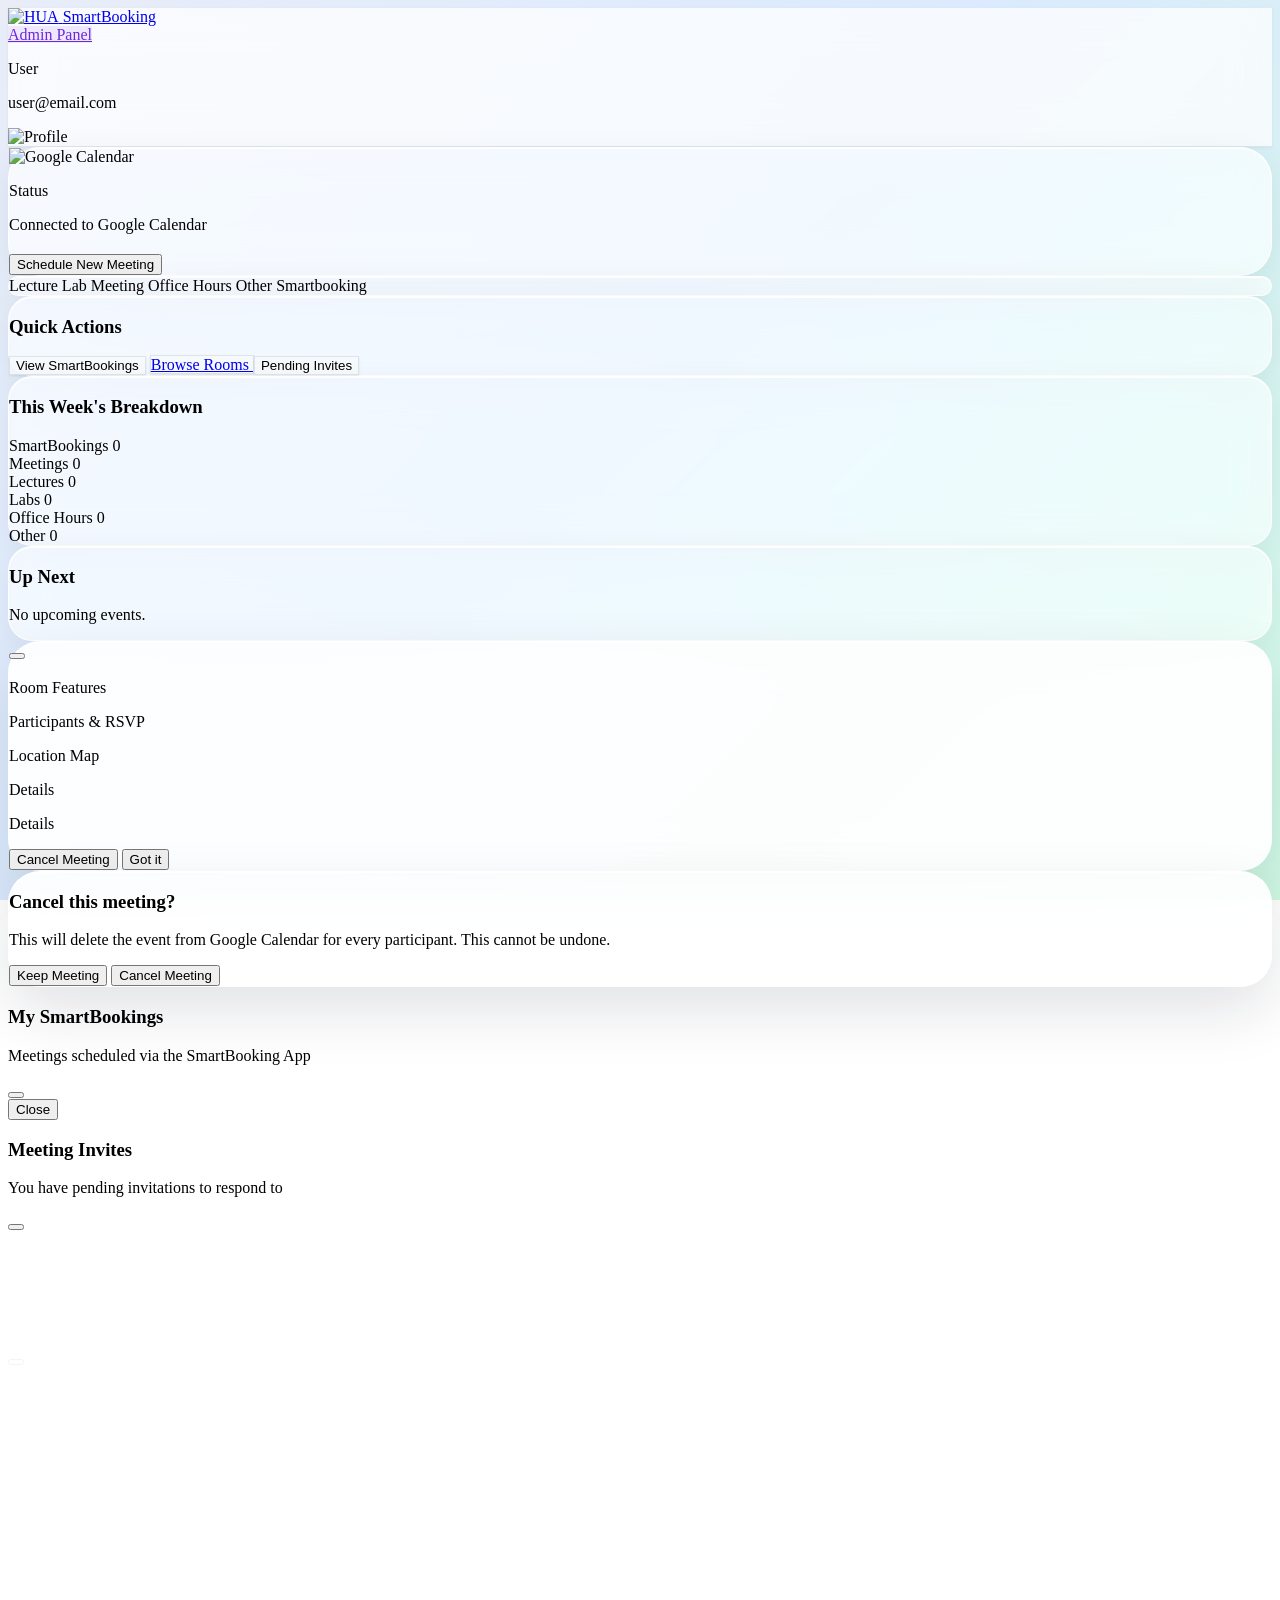
==== commit 2588db95: "fix: minor UI changes" ====
--- a/src/main/resources/templates/index.html
+++ b/src/main/resources/templates/index.html
@@ -393,7 +393,7 @@
 </div>
 
 <div id="pendingInvitesModal" class="fixed inset-0 bg-slate-900/60 backdrop-blur-sm z-[200] hidden flex items-center justify-center p-4 transition-opacity">
-    <div class="bg-white rounded-3xl shadow-2xl border border-gray-200 max-w-lg w-full max-h-[85vh] flex flex-col relative animate-in fade-in zoom-in-95 duration-200">
+    <div class="bg-white rounded-3xl shadow-2xl border border-gray-200 max-w-lg w-full max-h-[85vh] flex flex-col relative overflow-hidden animate-in fade-in zoom-in-95 duration-200">
 
         <div class="flex justify-between items-center p-6 border-b border-slate-100">
             <div class="flex items-center gap-4">
@@ -413,6 +413,28 @@
         <div id="pendingInvitesList" class="p-6 overflow-y-auto flex-1 space-y-4 bg-slate-50/50">
         </div>
 
+    </div>
+</div>
+
+<div id="declineConfirmModal" class="fixed inset-0 bg-slate-900/35 backdrop-blur-md hidden flex items-center justify-center z-[210] p-4">
+    <div class="glass-modal rounded-[2.5rem] p-8 max-w-sm w-full">
+        <div class="mx-auto flex items-center justify-center h-16 w-16 rounded-full bg-rose-100 mb-6">
+            <i data-lucide="calendar-x" class="h-8 w-8 text-rose-600"></i>
+        </div>
+        <div class="text-center">
+            <h3 class="text-xl font-black text-slate-900 mb-2">Decline this invitation?</h3>
+            <p class="text-sm text-slate-500 font-medium">
+                The meeting will be removed from your calendar. This response cannot be undone.
+            </p>
+        </div>
+        <div class="flex gap-3 mt-8">
+            <button type="button" onclick="closeDeclineConfirmModal()" class="flex-1 py-3 font-bold text-slate-600 hover:bg-slate-100 rounded-xl transition-all">
+                Cancel
+            </button>
+            <button type="button" onclick="executeDeclineRsvp()" class="flex-1 py-3 bg-rose-600 text-white font-bold rounded-xl hover:bg-rose-700 shadow-md shadow-rose-200 transition-all flex items-center justify-center gap-2">
+                <i data-lucide="x" class="w-4 h-4"></i> Decline
+            </button>
+        </div>
     </div>
 </div>
 
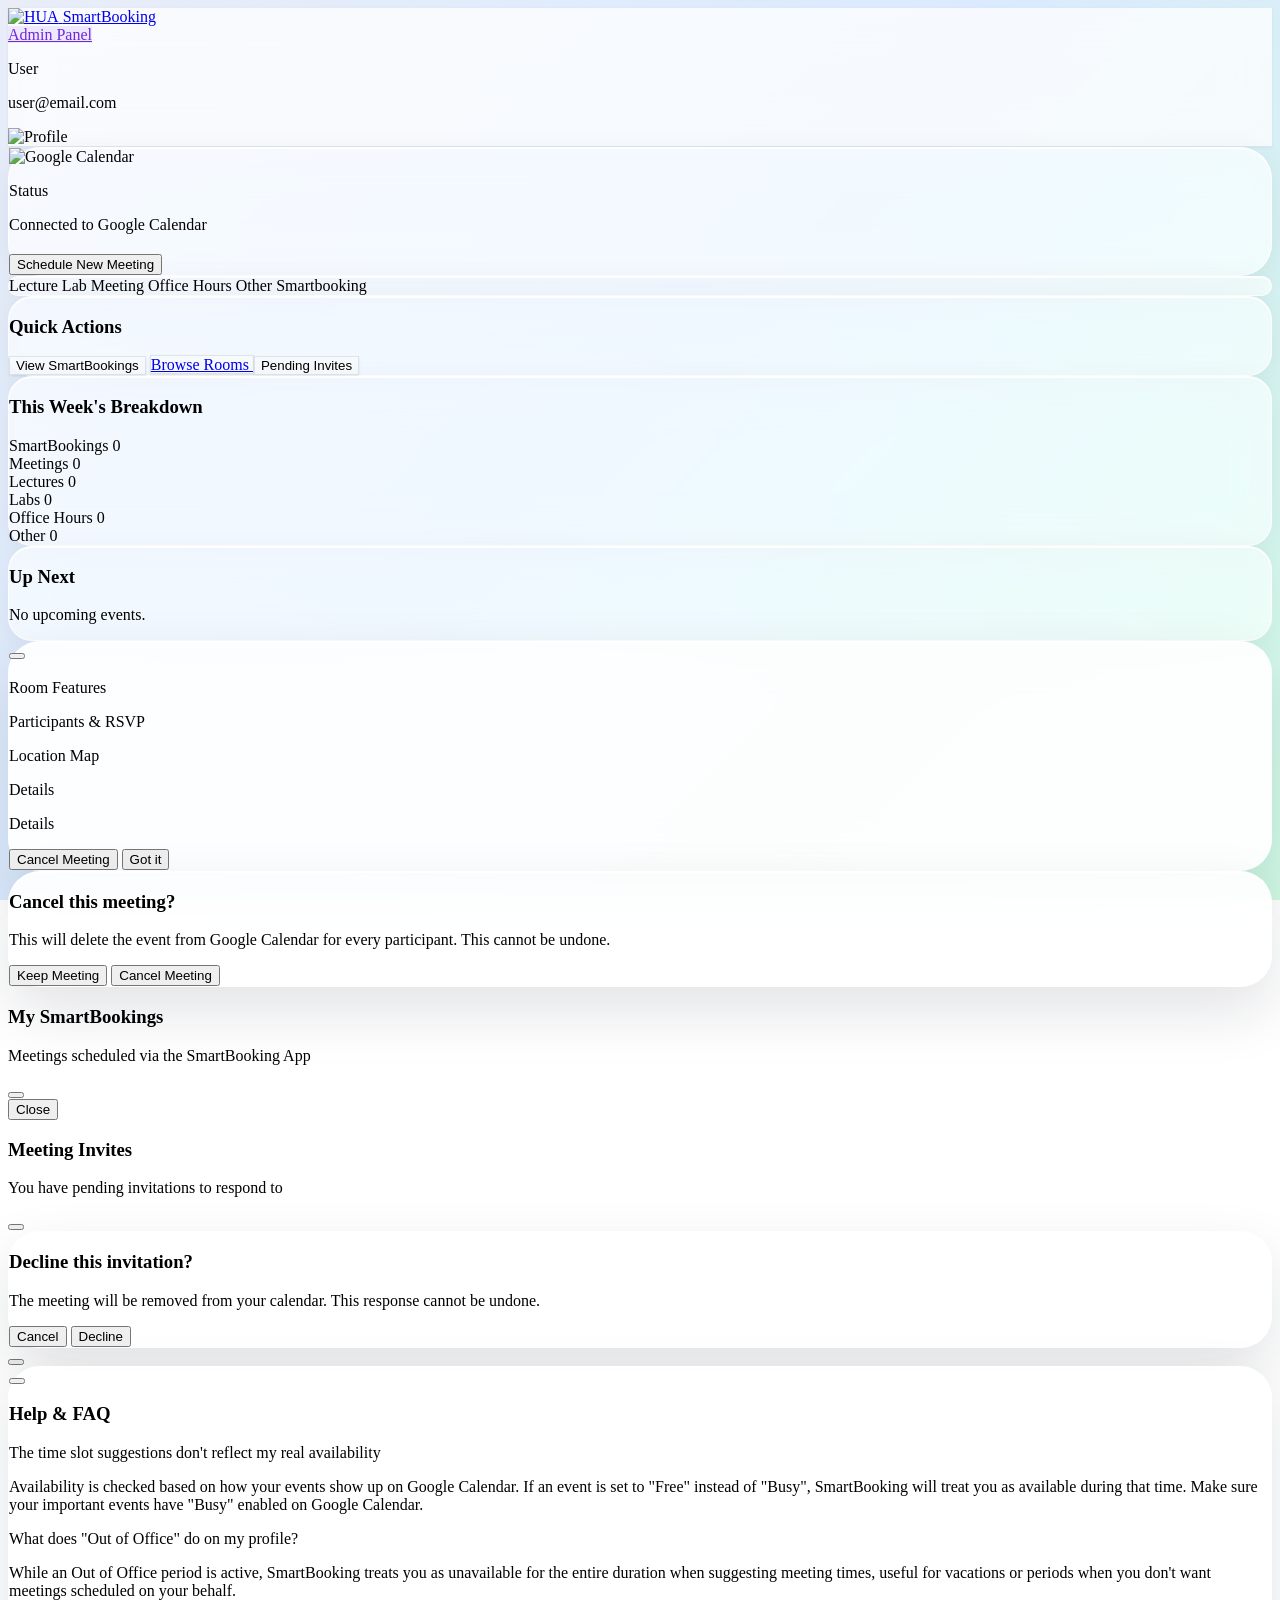
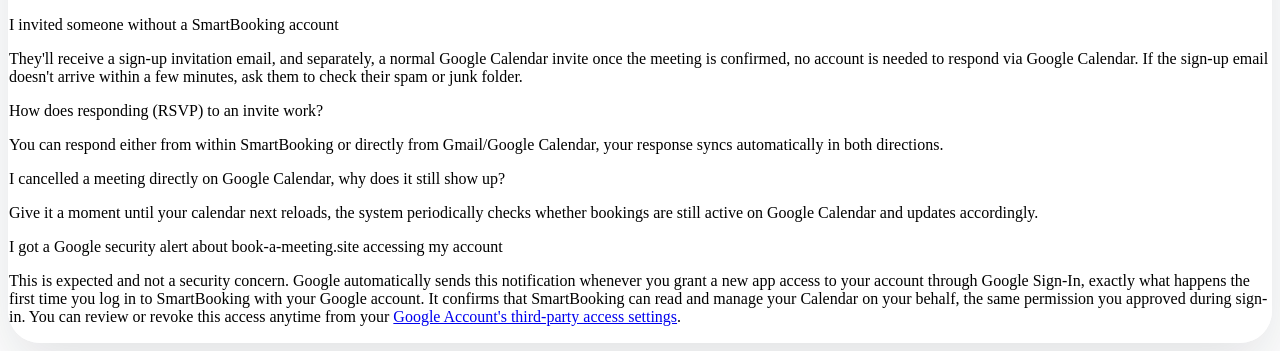
==== commit c06adb93: "fix: minor UI changes" ====
--- a/src/main/resources/templates/index.html
+++ b/src/main/resources/templates/index.html
@@ -506,6 +506,17 @@
             return false;
         }
 
+        function isPendingByCurrentUser(e, currentUserEmail) {
+            if (!currentUserEmail) return false;
+            const parts = e.participants || {};
+            for (const email of Object.keys(parts)) {
+                if (email.trim().toLowerCase() === currentUserEmail) {
+                    return String(parts[email]).toUpperCase() === 'PENDING';
+                }
+            }
+            return false;
+        }
+
         function formatTimeRange(start, end) {
             const opts = { hour: '2-digit', minute: '2-digit', hour12: false };
             const dateStr = start.toLocaleDateString([], { day: 'numeric', month: 'short' });
@@ -554,15 +565,18 @@
                         : 'Meeting';
                 }
 
+                const pending = isPendingByCurrentUser(e, currentUserEmail);
+
                 return '' +
                     '<div onclick="window.openCalendarEventModal(window.upNextRawEvents[' + index + '])" ' +
-                    'class="px-3 py-2 rounded-xl mb-2 border border-white/60 shadow-sm cursor-pointer hover:scale-[1.01] hover:shadow-md transition-all flex items-center gap-2" style="background:' + colors.bg + '">' +
+                    'class="px-3 py-2 rounded-xl mb-2 border shadow-sm cursor-pointer hover:scale-[1.01] hover:shadow-md transition-all flex items-center gap-2 ' + (pending ? 'border-dashed border-amber-300' : 'border-white/60') + '" style="background:' + colors.bg + '">' +
                     '<div class="w-1.5 h-1.5 rounded-full shrink-0" style="background:' + colors.dot + '"></div>' +
                     '<div class="flex-1 min-w-0 text-xs truncate" style="color:' + colors.text + '">' +
                     '<span class="font-bold">' + escapeHtml(displayTitle) + '</span>' +
                     '<span class="opacity-40 mx-1.5">-</span>' +
                     '<span class="text-[10px] font-semibold opacity-80">' + timeStr + '</span>' +
                     '</div>' +
+                    (pending ? '<span class="text-[9px] font-bold text-amber-600 bg-amber-50 border border-amber-200 px-1.5 py-0.5 rounded-full shrink-0">Pending</span>' : '') +
                     '</div>';
             }).join('');
         }
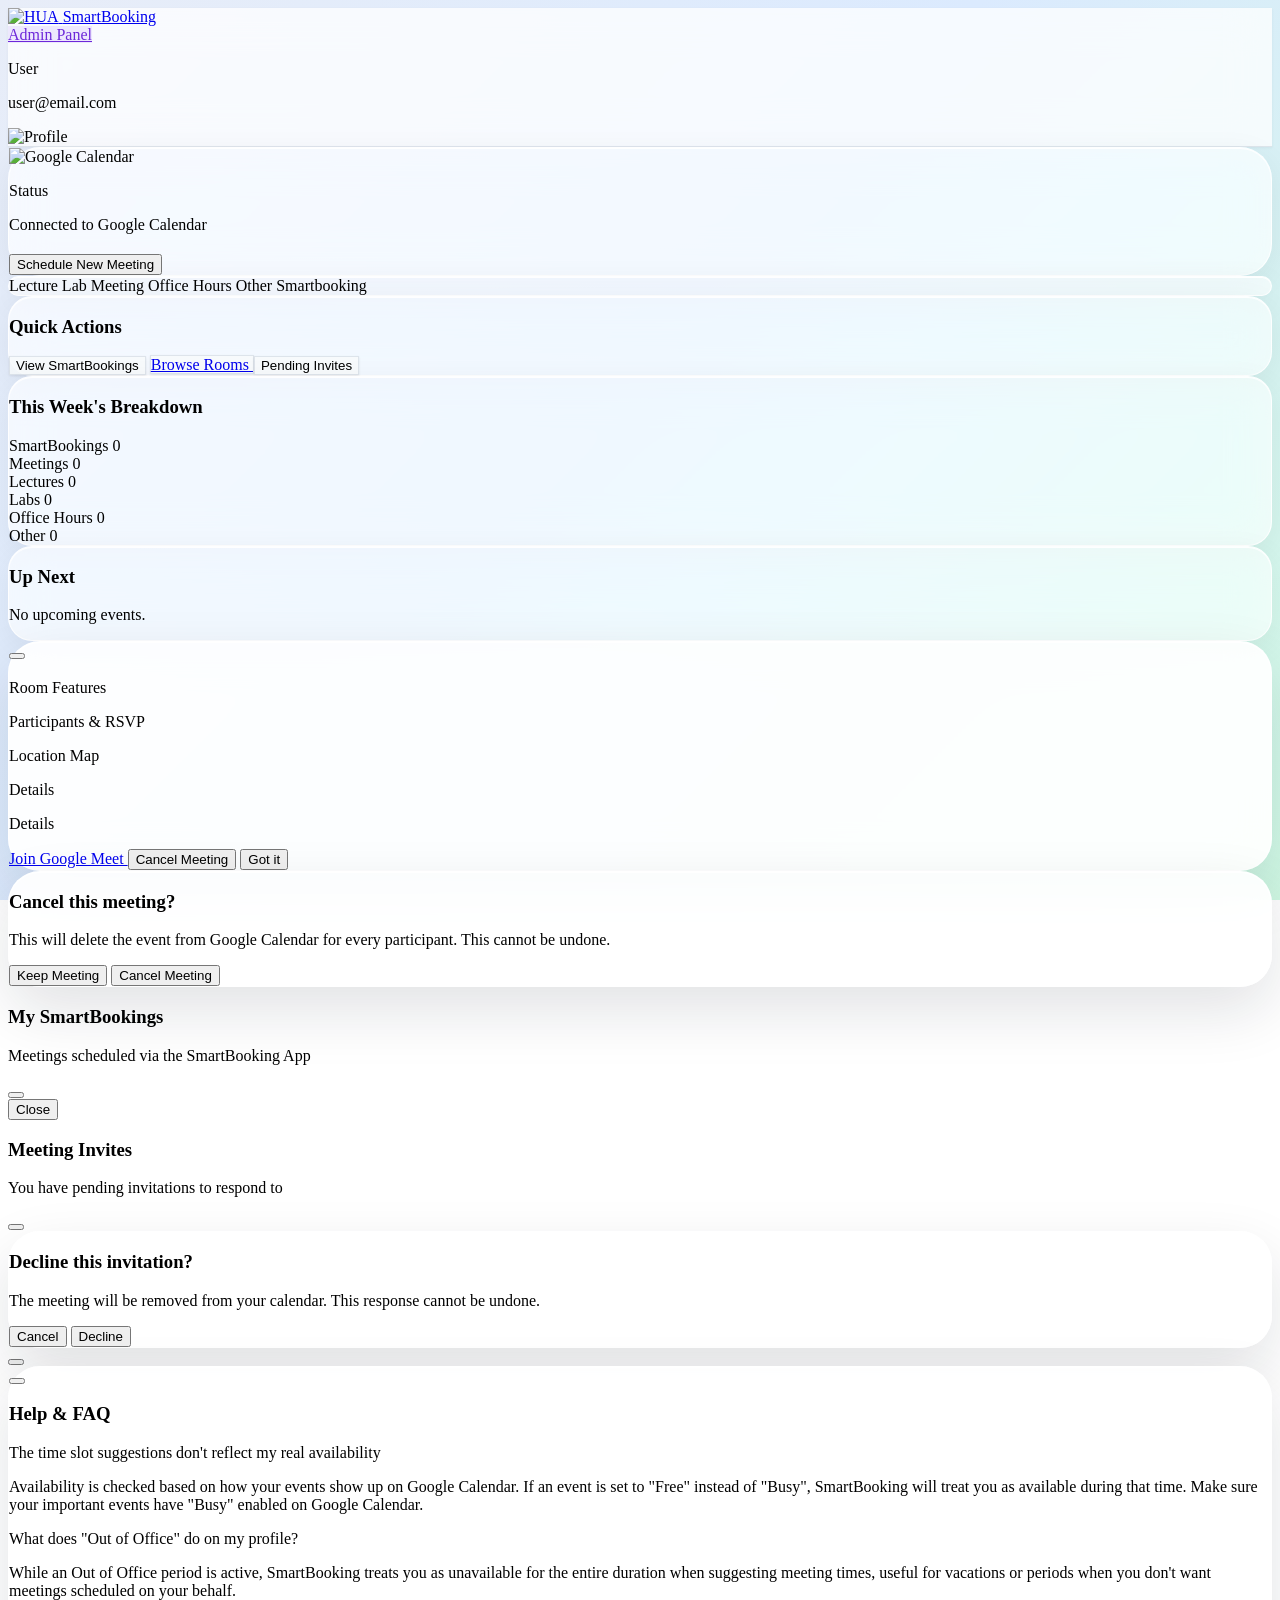
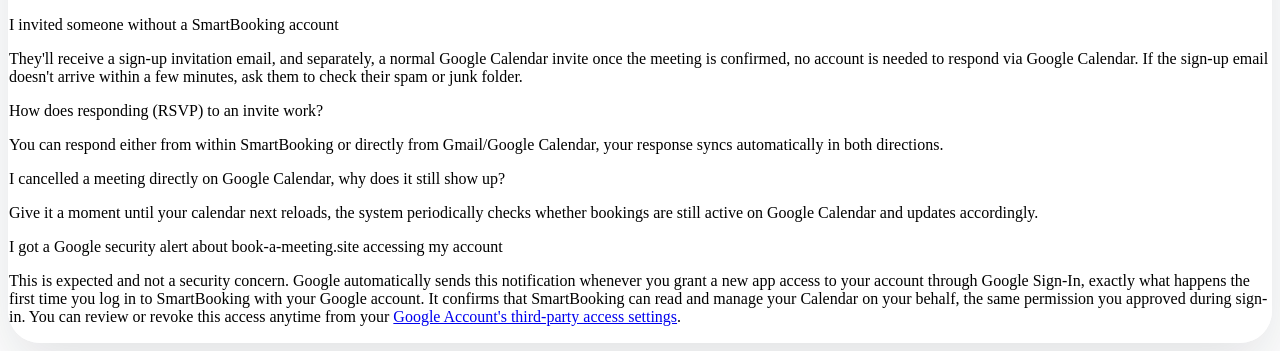
==== commit 9119a73d: "fix: bug fixes regarding Google Meet integration" ====
--- a/src/main/resources/templates/index.html
+++ b/src/main/resources/templates/index.html
@@ -329,6 +329,10 @@
             </div>
 
             <div class="mt-8 flex flex-col gap-3">
+                <a id="modalMeetLink" href="#" target="_blank" class="hidden w-full py-3.5 bg-blue-600 hover:bg-blue-700 text-white rounded-2xl font-bold transition-all flex items-center justify-center gap-2 shadow-md">
+                    <i data-lucide="video" class="w-5 h-5"></i> Join Google Meet
+                </a>
+
                 <button id="cancelMeetingBtn" onclick="cancelMeeting()" class="hidden w-full py-3.5 bg-rose-50 text-rose-600 border-2 border-rose-200 rounded-2xl font-bold hover:bg-rose-100 transition-all flex items-center justify-center gap-2">
                     <i data-lucide="calendar-x" class="w-4 h-4"></i> Cancel Meeting
                 </button>
